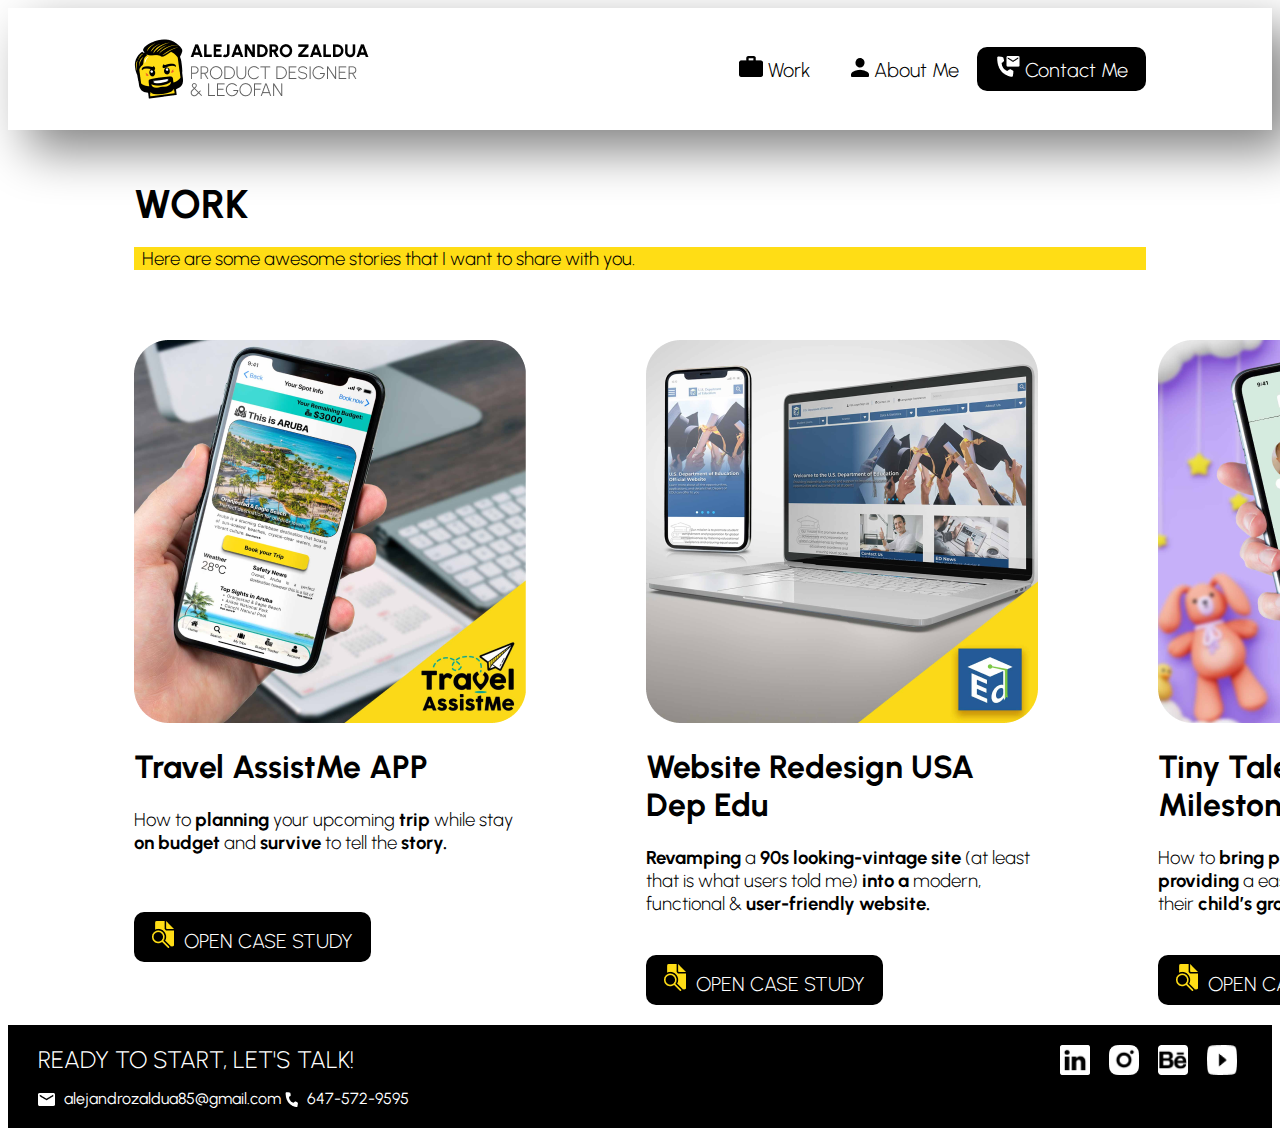
==== Challenge 18/index.html @ 8c09e2bd "Challenge 18" ====
<!DOCTYPE html>
<html>
<head>
    <title>Alejandro Zaldua Portfolio</title>
        <link href="css/style.css" rel="stylesheet" type="text/css">
        <meta charset="utf-8">
</head>
<body>
        <!-- NavBar HTML -->
        <header>
            <img class="logo" src="images/logoazf.png" alt="Alejandro Zaldua Logo">
            <nav>
                <label for="toggle">&#9776;</label>
                <input type="checkbox" id="toggle"/>
                <ul class="navlinks">
                    <li class="navlinks"><a href="#"><img src="images/briefcase.png" alt="Work Icon"> Work</a></li>
                    <li class="navlinks"><a href="#"><img src="images/user.png" alt="About Me Icon"> About Me</a></li>
                </ul>
            </nav>
            <a class="navlinks" href="#"><button><img src="images/contact-us.png" alt="Contact Me Icon">  Contact Me</button></a>
        </header>
        <!-- Body HTML -->
        <section class="top">
            <div class="title">WORK</div>
            <div class="subContent"><p>&nbsp;&nbsp;Here are some awesome stories that I want to share with you.  
            </p></div>
        </section>
        <section class="workGrid">
            <div id="travel" class="workGridArea">
                <img class="Card" src="images/travelAssistMeCard.png">
                <h1>Travel AssistMe APP</h1>
                <p>How to <span style="font-weight:bold">planning</span> your upcoming <span style="font-weight:bold">trip</span> while stay <span style="font-weight:bold">on budget</span> and <span style="font-weight:bold">survive</span> to tell the <span style="font-weight:bold">story.</span></p>
                &nbsp;&nbsp;&nbsp;&nbsp;&nbsp;&nbsp;&nbsp;&nbsp;&nbsp;&nbsp;&nbsp;&nbsp;&nbsp;&nbsp;&nbsp;&nbsp;&nbsp;&nbsp;
                &nbsp;&nbsp;&nbsp;&nbsp;&nbsp;&nbsp;&nbsp;&nbsp;&nbsp;&nbsp;&nbsp;&nbsp;&nbsp;&nbsp;&nbsp;&nbsp;&nbsp;&nbsp;
                &nbsp;&nbsp;&nbsp;&nbsp;&nbsp;&nbsp;&nbsp;&nbsp;&nbsp;&nbsp;&nbsp;&nbsp;&nbsp;&nbsp;&nbsp;&nbsp;&nbsp;
                <!-- not proud to do too much nbsp however it helps to align the buttons. -->
                <a class="openCase" href="#"><button><img src="images/Case Study Icon.png" alt="open case study icon"> &nbsp;OPEN CASE STUDY</button></a>
            </div>
            <div id="edu" class="workGridArea">
                <img class="Card" src="images/EduDepCard.png">
                <h1>Website Redesign USA Dep Edu</h1>
                <p><span style="font-weight:bold">Revamping</span> a <span style="font-weight:bold">90s looking-vintage site</span> (at least that is what users told me) <span style="font-weight:bold">into a</span> modern, functional & <span style="font-weight:bold">user-friendly website.</p>
                <a class="openCase" href="#"><button><img src="images/Case Study Icon.png" alt="open case study icon"> &nbsp;OPEN CASE STUDY</button></a>
            </div>
            <div id="tiny" class="workGridArea">
                <img class="Card" src="images/TinaTalesCard.png">
                <h1>Tiny Tales, Children Milestone APP</h1>
                <p> How to <span style="font-weight:bold">bring peace of mind</span> to parents by <span style="font-weight:bold">providing </span>a easy <span style="font-weight:bold">way</span> to <span style="font-weight:bold">organize</span> and <span style="font-weight:bold"> sharing </span>their <span style="font-weight:bold">child’s growth journey.</span> </p>
                <a class="openCase" href="#"><button><img src="images/Case Study Icon.png" alt="open case study icon"> &nbsp;OPEN CASE STUDY</button></a>
            </div>
        </section>



        <!-- Footer HTML -->
        <footer>
            <div class="left-side">
              <p class="footerTitle">READY TO START, LET'S TALK!</p>
              <div class="contact-info">
                <img src="images/email.png" alt="Email" />
                <span>alejandrozaldua85@gmail.com</span>
                <img src="images/phone.png" alt="Phone" />
                <span>647-572-9595</span>
              </div>
            </div>
            <div class="right-side">
              <a href="https://www.linkedin.com"><img src="images/Linkedin.png" alt="LinkedIn" /></a>
              <a href="https://www.instagram.com"><img src="images/instagram.png" alt="Instagram" /></a>
              <a href="https://www.behance.net"><img src="images/behance.png" alt="Behance" /></a>
              <a href="https://www.youtube.com"><img src="images/youtube.png" alt="YouTube" /></a>
            </div>
          </footer>
    
</body>
</html>
---- Challenge 18/css/style.css ----
@import url('https://fonts.googleapis.com/css2?family=Urbanist:wght@300;500;700&display=swap');

/* Nav Bar CSS */
* {
  box-sizing: border-box;
}

li, a, button {
  font-family: "Urbanist", sans-serif;
  font-weight: 300;
  font-size: 20px;
  color: black;
  text-decoration: none;
}

header {
  display: flex;
  justify-content: flex-end;
  align-items: center;
  padding: 30px 10%;
  background-color: rgb(255, 255, 255);
  box-shadow: 20px 20px 50px grey;
}

.logo {
  cursor: pointer;
  margin-right: auto;
}
.navlinks {
  list-style: none;  
}
.navlinks li {
  display: inline-block;
  padding: 0px 18px;
}

button {
  padding: 9px 18px;
  background-color: rgb(0, 0, 0);
  color: white;
  border: none;
  border-radius: 10px;
  cursor: pointer;
}

label {
    margin: 0 10px 0 0;
    font-size: 26px;
    line-height: 70px;
    display: none;
}
#toggle {
    display: none;
}

/* Body CSS */
.workGrid {
    margin: 0px 10%;
    display: grid;
    column-gap: 120px;
    row-gap: 50px;
    grid-template-rows: 1fr;
    grid-template-columns: 1fr 1fr 1fr;
    grid-template-areas:
    "travel edu tiny"   
}

.top {
    padding: 30px 10%;
    font-family: "Urbanist", sans-serif;
    margin-top: 20px;
}
.title {
    font-size: 2.5rem;
    font-weight: 700;
}

h1 {
    font-family: "Urbanist", sans-serif;
}
p {
    font-family: "Urbanist", sans-serif;
    text-align: left;
    font-weight: 300;
    font-size: 14pt;
    margin-bottom: 40px;
}
.openCase {
  color: white;
  border: none;
  border-radius: 10px;
  cursor: pointer;
}
.subContent {
    background-color: #FFDD15;
    color: black;
}



/* Footer CSS */
footer {
    background-color: black;
    color: white;
    padding: 20px;
    display: flex;
    justify-content: space-between;
    margin: 20px 0%;
  }
  
  .left-side {
    margin: 0px 10px;
    font-family: "Urbanist", sans-serif;
    color: white;
    justify-content: left;
  }

  .left-side img, .right-side img {
    margin-right: 5px;
    vertical-align: middle;

  }
  .footerTitle {
    justify-content: left;
    font-size: 18pt;
    margin: 0 0 15px 0;
  }
  .right-side a {
    margin-right: 10px;
    justify-content: right;
  }
  
  .right-side img {
    width: 30px;
    height: 30px;
    justify-content: right;
    align-items: center;
  }


  /* Media Query */
  @media only screen and (max-width: 1000px) {
    .navlinks {
        display: none;
      }
  }
  @media only screen and (max-width: 800px) {
    .top {
        position: static;
        margin: 20px;
    }
    .workGrid {
        grid-template-rows: 1fr 1fr 1fr;
        grid-template-columns: 1fr;
        grid-template-areas:
        "travel" 
        "edu" 
        "tiny"
        ; 
    }
    label {
        display: block;
        cursor: pointer;
    }
    footer {
        display: block;
    }
    .right-side {
        margin-top: 20px;
        margin-left: 10px;
    }
 }
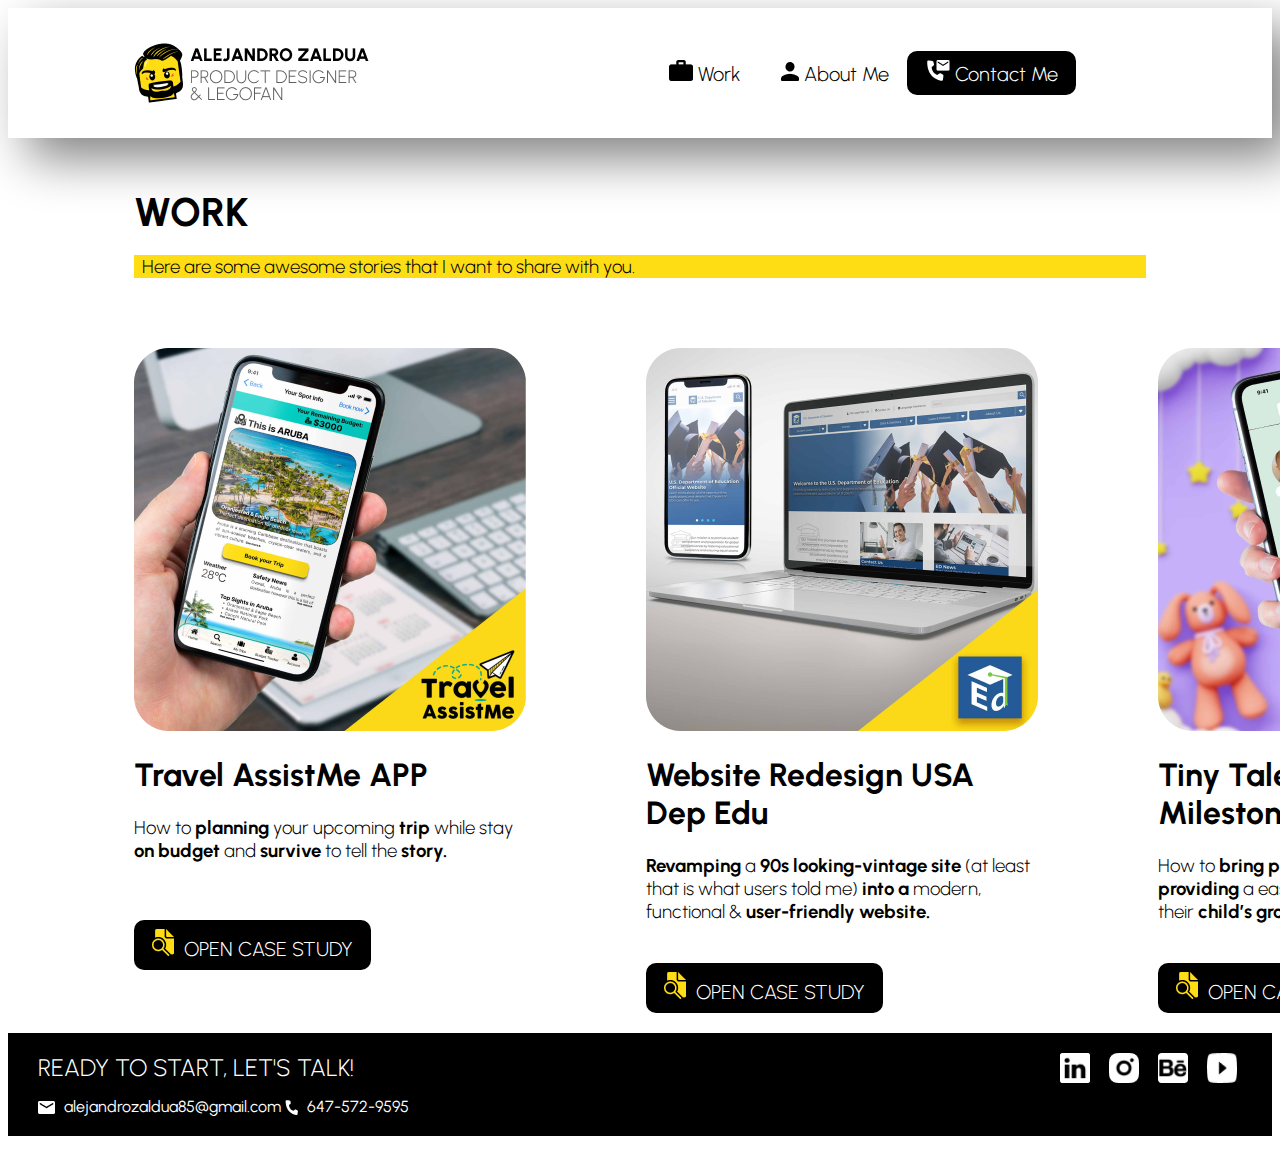
==== commit 3f5c2659: "last change after 11pm july26" ====
--- a/Challenge 18/index.html
+++ b/Challenge 18/index.html
@@ -18,7 +18,16 @@
                 </ul>
             </nav>
             <a class="navlinks" href="#"><button><img src="images/contact-us.png" alt="Contact Me Icon">  Contact Me</button></a>
+            <nav>
+                <ul class="navlinks2">
+                    <li class="navlinks2"><a href="#"><img src="images/briefcase.png" alt="Work Icon"> Work</a></li>
+                    <li class="navlinks2"><a href="#"><img src="images/user.png" alt="About Me Icon"> About Me</a></li>
+                    <li class="navlinks2"><a href="#"><img src="images//Contact Us Icon Black.png" alt="Contact Me Icon"> Contact Me</a></li>
+                </ul>
+            </nav>
         </header>
+
+        
         <!-- Body HTML -->
         <section class="top">
             <div class="title">WORK</div>
--- a/Challenge 18/css/style.css
+++ b/Challenge 18/css/style.css
@@ -32,6 +32,17 @@
 .navlinks li {
   display: inline-block;
   padding: 0px 18px;
+}
+.navlinks2 {
+  margin: 0 30px 0 0;
+  height: 70px;
+}
+
+.navlinks2 li {
+  display: block;
+  margin: 0 10px;
+  line-height: 70px;
+  display: none;
 }
 
 button {
@@ -142,9 +153,13 @@
   @media only screen and (max-width: 1000px) {
     .navlinks {
         display: none;
-      }
-  }
-  @media only screen and (max-width: 800px) {
+        }
+    .navlinks2 {
+          display: none;
+        }
+  }
+
+  @media only screen and (max-width: 600px) {
     .top {
         position: static;
         margin: 20px;
@@ -162,6 +177,20 @@
         display: block;
         cursor: pointer;
     }
+    .navlinks2 {
+      text-align: center;
+      width: 100%;
+      display: none;
+    }
+    .navlinks2 a{
+      display: block;
+      border-bottom: 1px solid black;
+      margin: 0;
+    }
+    #toggle:checked + .navlinks2 {
+      display: block;
+    }
+
     footer {
         display: block;
     }
@@ -169,5 +198,5 @@
         margin-top: 20px;
         margin-left: 10px;
     }
- }
+  }
     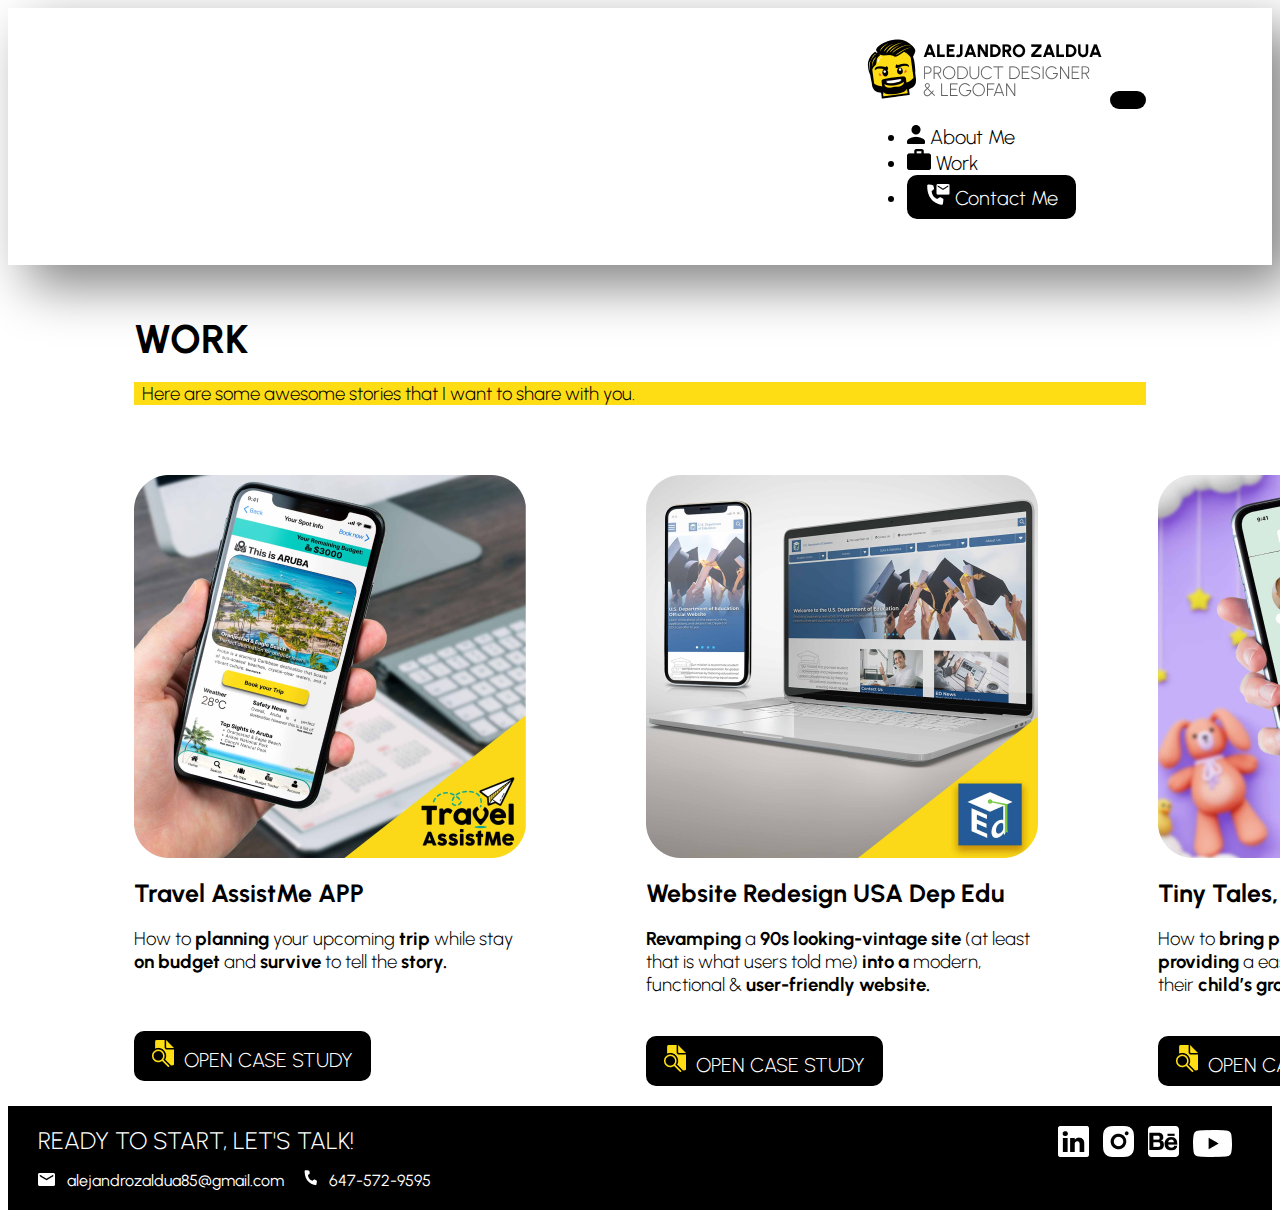
==== commit ca16d5c4: "Changes July 27" ====
--- a/Challenge 18/index.html
+++ b/Challenge 18/index.html
@@ -5,28 +5,29 @@
         <link href="css/style.css" rel="stylesheet" type="text/css">
         <meta charset="utf-8">
 </head>
+<link rel="stylesheet" href="https://cdn.jsdelivr.net/npm/bootstrap@4.6.2/dist/css/bootstrap.min.css" integrity="sha384-xOolHFLEh07PJGoPkLv1IbcEPTNtaed2xpHsD9ESMhqIYd0nLMwNLD69Npy4HI+N" crossorigin="anonymous">
 <body>
         <!-- NavBar HTML -->
         <header>
-            <img class="logo" src="images/logoazf.png" alt="Alejandro Zaldua Logo">
-            <nav>
-                <label for="toggle">&#9776;</label>
-                <input type="checkbox" id="toggle"/>
-                <ul class="navlinks">
-                    <li class="navlinks"><a href="#"><img src="images/briefcase.png" alt="Work Icon"> Work</a></li>
-                    <li class="navlinks"><a href="#"><img src="images/user.png" alt="About Me Icon"> About Me</a></li>
-                </ul>
-            </nav>
-            <a class="navlinks" href="#"><button><img src="images/contact-us.png" alt="Contact Me Icon">  Contact Me</button></a>
-            <nav>
-                <ul class="navlinks2">
-                    <li class="navlinks2"><a href="#"><img src="images/briefcase.png" alt="Work Icon"> Work</a></li>
-                    <li class="navlinks2"><a href="#"><img src="images/user.png" alt="About Me Icon"> About Me</a></li>
-                    <li class="navlinks2"><a href="#"><img src="images//Contact Us Icon Black.png" alt="Contact Me Icon"> Contact Me</a></li>
-                </ul>
-            </nav>
-        </header>
-
+            <nav class="navbar navbar-expand-lg navbar-light bg-light">
+                <img class="logo" src="images/logoazf.png" alt="Alejandro Zaldua Logo">
+                <button class="navbar-toggler" type="button" data-toggle="collapse" data-target="#navbarNavDropdown" aria-controls="navbarNavDropdown" aria-expanded="false" aria-label="Toggle navigation">
+                  <span class="navbar-toggler-icon"></span>
+                </button>
+                <div class="collapse navbar-collapse" id="navbarNavDropdown">
+                  <ul class="navbar-nav col-lg-12" id="nav1">
+                    <li class="nav-item">
+                        <a class="nav-link" href="#"><img src="images/user.png" alt="About Me Icon"> About Me</a>
+                    </li>
+                    <li class="nav-item">
+                      <a class="nav-link" href="#"><img src="images/briefcase.png" alt="Work Icon"> Work</a>
+                    </li>
+                    <li class="nav-item">
+                        <a class="nav-link" href="#"><button><img src="images/contact-us.png" alt="Contact Me Icon">  Contact Me</button></a></li>
+                  </ul>
+                </div>
+              </nav>
+            </header>
         
         <!-- Body HTML -->
         <section class="top">
@@ -37,7 +38,7 @@
         <section class="workGrid">
             <div id="travel" class="workGridArea">
                 <img class="Card" src="images/travelAssistMeCard.png">
-                <h1>Travel AssistMe APP</h1>
+                <h1 class="heading">Travel AssistMe APP</h1>
                 <p>How to <span style="font-weight:bold">planning</span> your upcoming <span style="font-weight:bold">trip</span> while stay <span style="font-weight:bold">on budget</span> and <span style="font-weight:bold">survive</span> to tell the <span style="font-weight:bold">story.</span></p>
                 &nbsp;&nbsp;&nbsp;&nbsp;&nbsp;&nbsp;&nbsp;&nbsp;&nbsp;&nbsp;&nbsp;&nbsp;&nbsp;&nbsp;&nbsp;&nbsp;&nbsp;&nbsp;
                 &nbsp;&nbsp;&nbsp;&nbsp;&nbsp;&nbsp;&nbsp;&nbsp;&nbsp;&nbsp;&nbsp;&nbsp;&nbsp;&nbsp;&nbsp;&nbsp;&nbsp;&nbsp;
@@ -47,13 +48,13 @@
             </div>
             <div id="edu" class="workGridArea">
                 <img class="Card" src="images/EduDepCard.png">
-                <h1>Website Redesign USA Dep Edu</h1>
+                <h1 class="heading">Website Redesign USA Dep Edu</h1>
                 <p><span style="font-weight:bold">Revamping</span> a <span style="font-weight:bold">90s looking-vintage site</span> (at least that is what users told me) <span style="font-weight:bold">into a</span> modern, functional & <span style="font-weight:bold">user-friendly website.</p>
                 <a class="openCase" href="#"><button><img src="images/Case Study Icon.png" alt="open case study icon"> &nbsp;OPEN CASE STUDY</button></a>
             </div>
             <div id="tiny" class="workGridArea">
                 <img class="Card" src="images/TinaTalesCard.png">
-                <h1>Tiny Tales, Children Milestone APP</h1>
+                <h1 class="heading">Tiny Tales, Children Milestone APP</h1>
                 <p> How to <span style="font-weight:bold">bring peace of mind</span> to parents by <span style="font-weight:bold">providing </span>a easy <span style="font-weight:bold">way</span> to <span style="font-weight:bold">organize</span> and <span style="font-weight:bold"> sharing </span>their <span style="font-weight:bold">child’s growth journey.</span> </p>
                 <a class="openCase" href="#"><button><img src="images/Case Study Icon.png" alt="open case study icon"> &nbsp;OPEN CASE STUDY</button></a>
             </div>
@@ -62,14 +63,14 @@
 
 
         <!-- Footer HTML -->
-        <footer>
+        <footer id="footer1">
             <div class="left-side">
               <p class="footerTitle">READY TO START, LET'S TALK!</p>
               <div class="contact-info">
-                <img src="images/email.png" alt="Email" />
-                <span>alejandrozaldua85@gmail.com</span>
-                <img src="images/phone.png" alt="Phone" />
-                <span>647-572-9595</span>
+                <img src="images/email.png" alt="Email" /> &nbsp;
+                <span> alejandrozaldua85@gmail.com &nbsp; &nbsp; </span>
+                <img src="images/phone.png" alt="Phone" /> &nbsp;
+                <span> 647-572-9595</span>
               </div>
             </div>
             <div class="right-side">
@@ -79,6 +80,9 @@
               <a href="https://www.youtube.com"><img src="images/youtube.png" alt="YouTube" /></a>
             </div>
           </footer>
-    
+
+          <script src="https://cdn.jsdelivr.net/npm/jquery@3.5.1/dist/jquery.slim.min.js" integrity="sha384-DfXdz2htPH0lsSSs5nCTpuj/zy4C+OGpamoFVy38MVBnE+IbbVYUew+OrCXaRkfj" crossorigin="anonymous"></script>
+          <script src="https://cdn.jsdelivr.net/npm/bootstrap@4.6.2/dist/js/bootstrap.bundle.min.js" integrity="sha384-Fy6S3B9q64WdZWQUiU+q4/2Lc9npb8tCaSX9FK7E8HnRr0Jz8D6OP9dO5Vg3Q9ct" crossorigin="anonymous"></script>
+          
 </body>
 </html>--- a/Challenge 18/css/style.css
+++ b/Challenge 18/css/style.css
@@ -1,10 +1,11 @@
 @import url('https://fonts.googleapis.com/css2?family=Urbanist:wght@300;500;700&display=swap');
 
 /* Nav Bar CSS */
-* {
-  box-sizing: border-box;
+
+#nav1 {
+  justify-content: flex-end;
+
 }
-
 li, a, button {
   font-family: "Urbanist", sans-serif;
   font-weight: 300;
@@ -26,24 +27,6 @@
   cursor: pointer;
   margin-right: auto;
 }
-.navlinks {
-  list-style: none;  
-}
-.navlinks li {
-  display: inline-block;
-  padding: 0px 18px;
-}
-.navlinks2 {
-  margin: 0 30px 0 0;
-  height: 70px;
-}
-
-.navlinks2 li {
-  display: block;
-  margin: 0 10px;
-  line-height: 70px;
-  display: none;
-}
 
 button {
   padding: 9px 18px;
@@ -54,15 +37,6 @@
   cursor: pointer;
 }
 
-label {
-    margin: 0 10px 0 0;
-    font-size: 26px;
-    line-height: 70px;
-    display: none;
-}
-#toggle {
-    display: none;
-}
 
 /* Body CSS */
 .workGrid {
@@ -86,9 +60,12 @@
     font-weight: 700;
 }
 
-h1 {
-    font-family: "Urbanist", sans-serif;
+.heading{
+  font-family: "Urbanist", sans-serif;
+  font-weight: 700;
+  font-size: 25px;
 }
+
 p {
     font-family: "Urbanist", sans-serif;
     text-align: left;
@@ -110,7 +87,7 @@
 
 
 /* Footer CSS */
-footer {
+#footer1 {
     background-color: black;
     color: white;
     padding: 20px;
@@ -123,30 +100,27 @@
     margin: 0px 10px;
     font-family: "Urbanist", sans-serif;
     color: white;
-    justify-content: left;
+    justify-content: flex-start;
   }
 
-  .left-side img, .right-side img {
-    margin-right: 5px;
-    vertical-align: middle;
-
-  }
   .footerTitle {
     justify-content: left;
     font-size: 18pt;
     margin: 0 0 15px 0;
   }
-  .right-side a {
-    margin-right: 10px;
-    justify-content: right;
+
+  .left-side img span {
+    margin-right: 100px;
   }
-  
-  .right-side img {
-    width: 30px;
-    height: 30px;
-    justify-content: right;
-    align-items: center;
+
+  .right-side {
+    margin-right: 20px;
+    justify-content: flex-end;
   }
+  .right-side a{
+    margin-left: 10px;
+  }
+
 
 
   /* Media Query */
@@ -173,25 +147,8 @@
         "tiny"
         ; 
     }
-    label {
-        display: block;
-        cursor: pointer;
-    }
-    .navlinks2 {
-      text-align: center;
-      width: 100%;
-      display: none;
-    }
-    .navlinks2 a{
-      display: block;
-      border-bottom: 1px solid black;
-      margin: 0;
-    }
-    #toggle:checked + .navlinks2 {
-      display: block;
-    }
-
-    footer {
+   
+    #footer1 {
         display: block;
     }
     .right-side {
